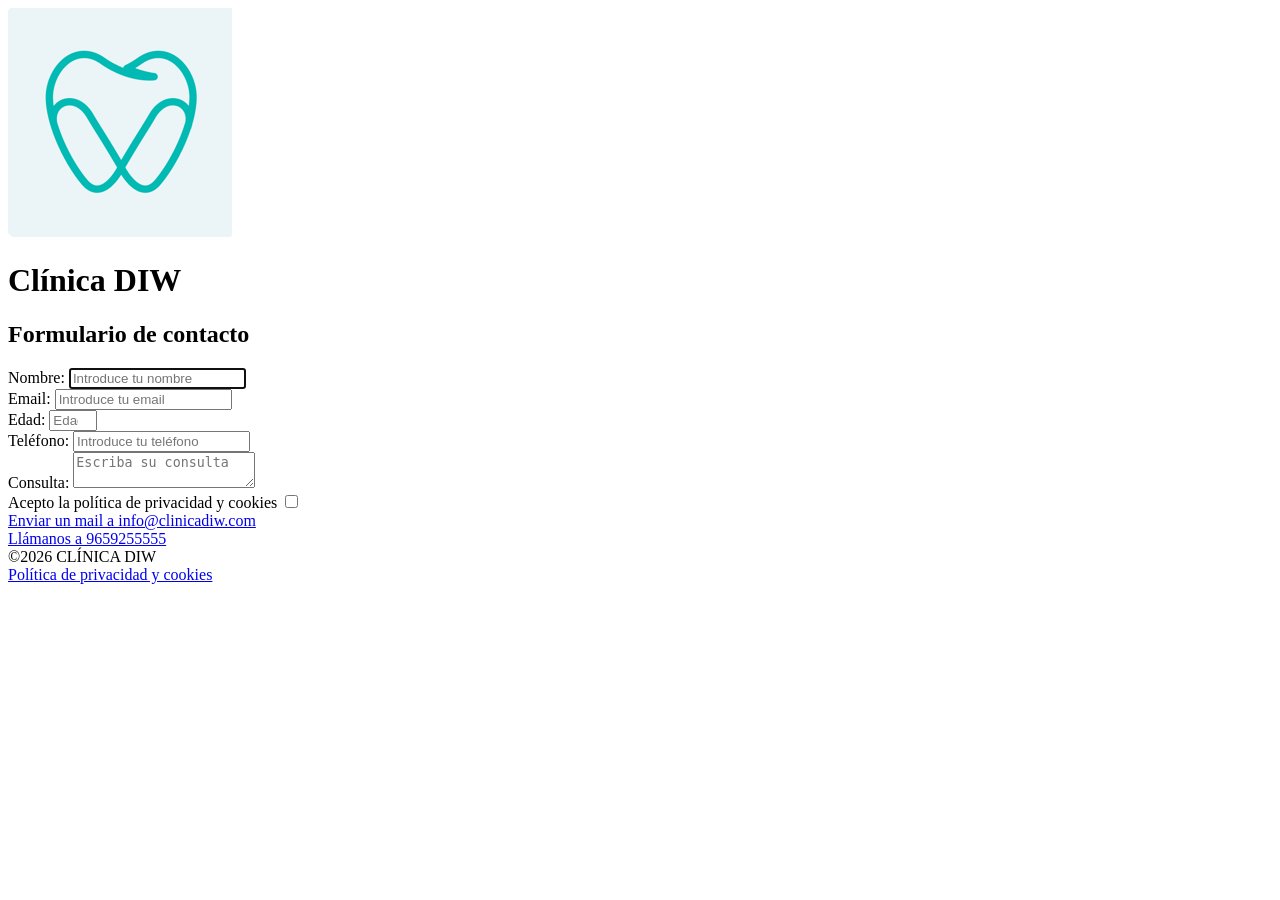
==== contacto.html @ 77b69e8a "Actividad 6.1" ====
<!DOCTYPE html>
<html lang="es">
<head>
    <title>Contacto - Clínica DIW</title>
    <meta charset="utf-8" />
</head>
<body>
    <header>
        <a href="index.html">
            <img src="assets/images/logo.png" alt="Clínica DIW" />
        </a>
        <h1>Clínica DIW</h1>
    </header>
    <main>
        <section>
            <h2>Formulario de contacto</h2>
            <form>
                <label for="nombre">Nombre:</label>
                <input type="text" id="nombre" name="nombre" maxlength="40" pattern="[A-Za-zÁÉÍÓÚÜÑáéíóúüñ0-9]+" placeholder="Introduce tu nombre" required autofocus /> <br />
                <label for="email">Email:</label>
                <input type="email" id="email" name="email" placeholder="Introduce tu email" required /> <br />
                <label for="edad">Edad:</label>
                <input type="number" id="edad" name="edad" placeholder="Edad" min="18" max="99" required /> <br />
                <label for="telefono">Teléfono:</label>
                <input type="tel" id="telefono" name="telefono" placeholder="Introduce tu teléfono" required /> <br />
                <label for="consulta">Consulta:</label>
                <textarea id="consulta" name="consulta" placeholder="Escriba su consulta" required></textarea> <br />
                <label for="privacidad">Acepto la política de privacidad y cookies</label>
                <input type="checkbox" id="privadcidad" name="privacidad" required />
            </form>
        </section>
        <section>
            <a href="mailto:info@clinicadiw.com">Enviar un mail a info@clinicadiw.com</a> <br />
            <a href="tel:+34965925555">Llámanos a 9659255555</a>
        </section>
    </main>
    <footer>
        &copy;2026 CLÍNICA DIW <br />
        <a href="#">Política de privacidad y cookies</a>
    </footer>
</body>
</html>
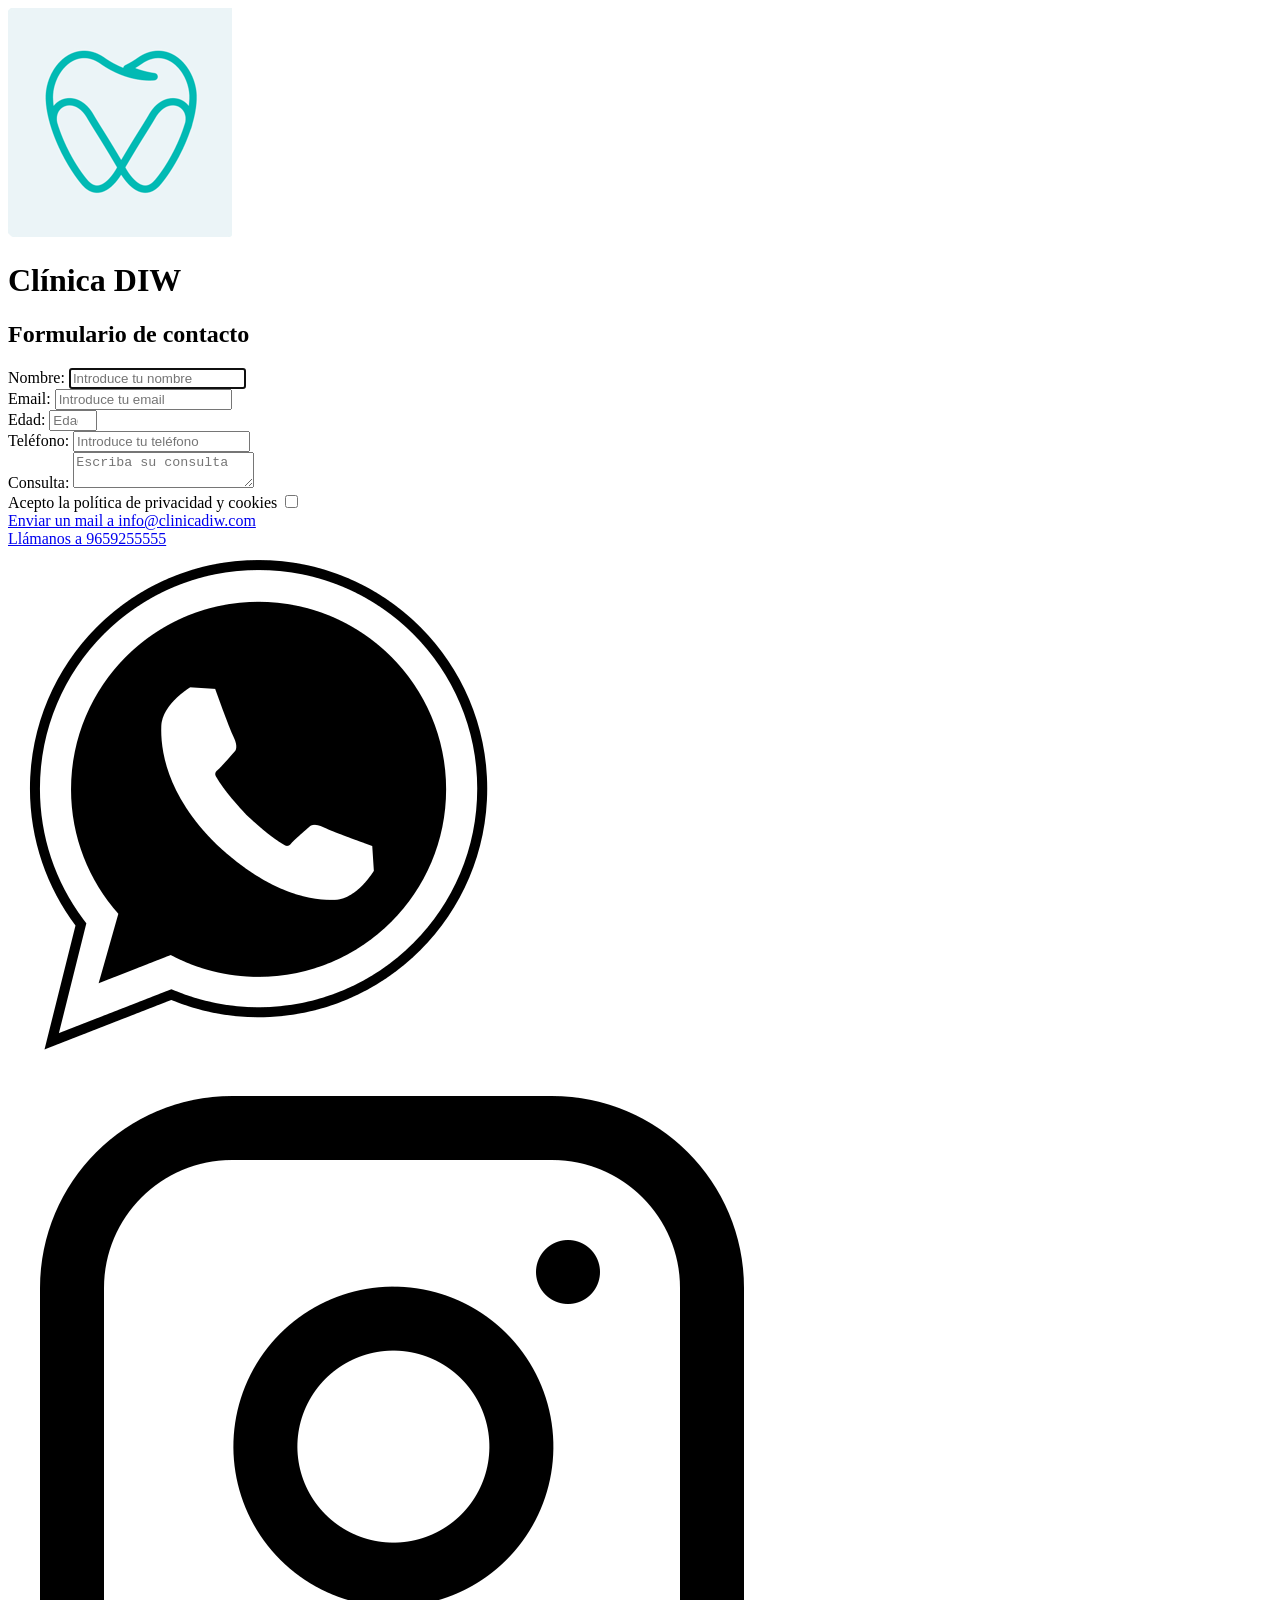
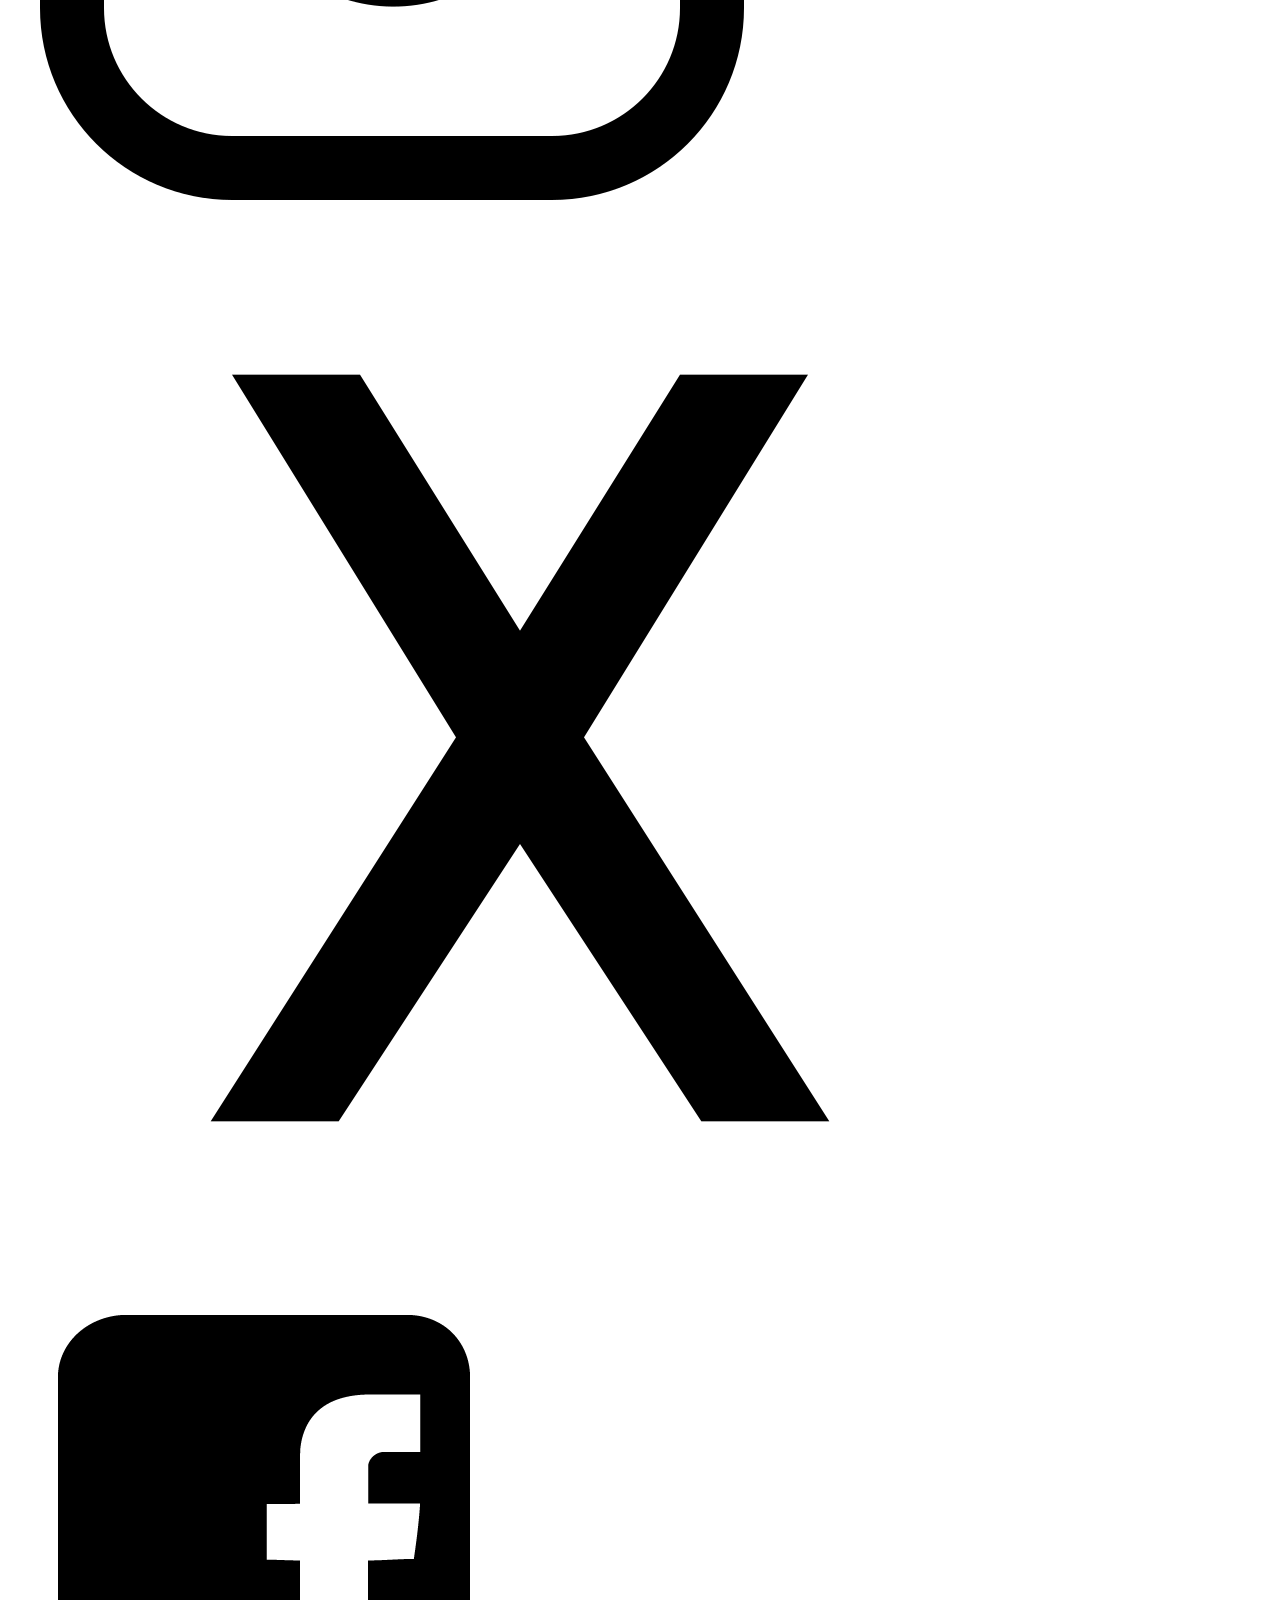
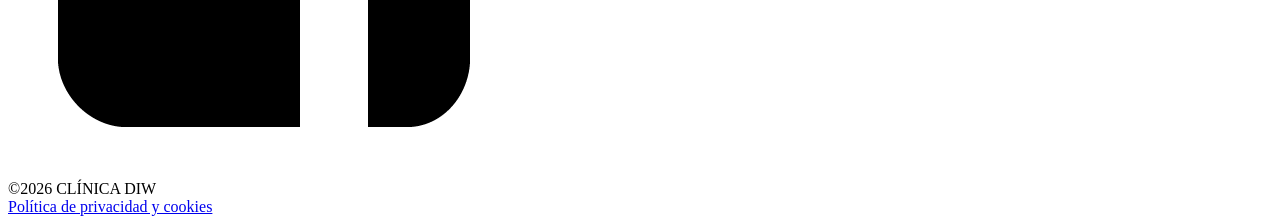
==== commit 314356ff: "Actividad 6.2" ====
--- a/contacto.html
+++ b/contacto.html
@@ -35,6 +35,18 @@
         </section>
     </main>
     <footer>
+        <a href="https://www.whatsapp.com/" target="_blank">
+            <img src="assets/images/whatsapp.png" alt="Whatsapp" />
+        </a>
+        <a href="https://www.instagram.com/" target="_blank">
+            <img src="assets/images/instagram.png" alt="Instagram" />
+        </a>
+        <a href="https://x.com/" target="_blank">
+            <img src="assets/images/x.png" alt="X" />
+        </a>
+        <a href="https://www.facebook.com/" target="_blank">
+            <img src="assets/images/facebook.png" alt="Facebook" />
+        </a> <br />
         &copy;2026 CLÍNICA DIW <br />
         <a href="#">Política de privacidad y cookies</a>
     </footer>
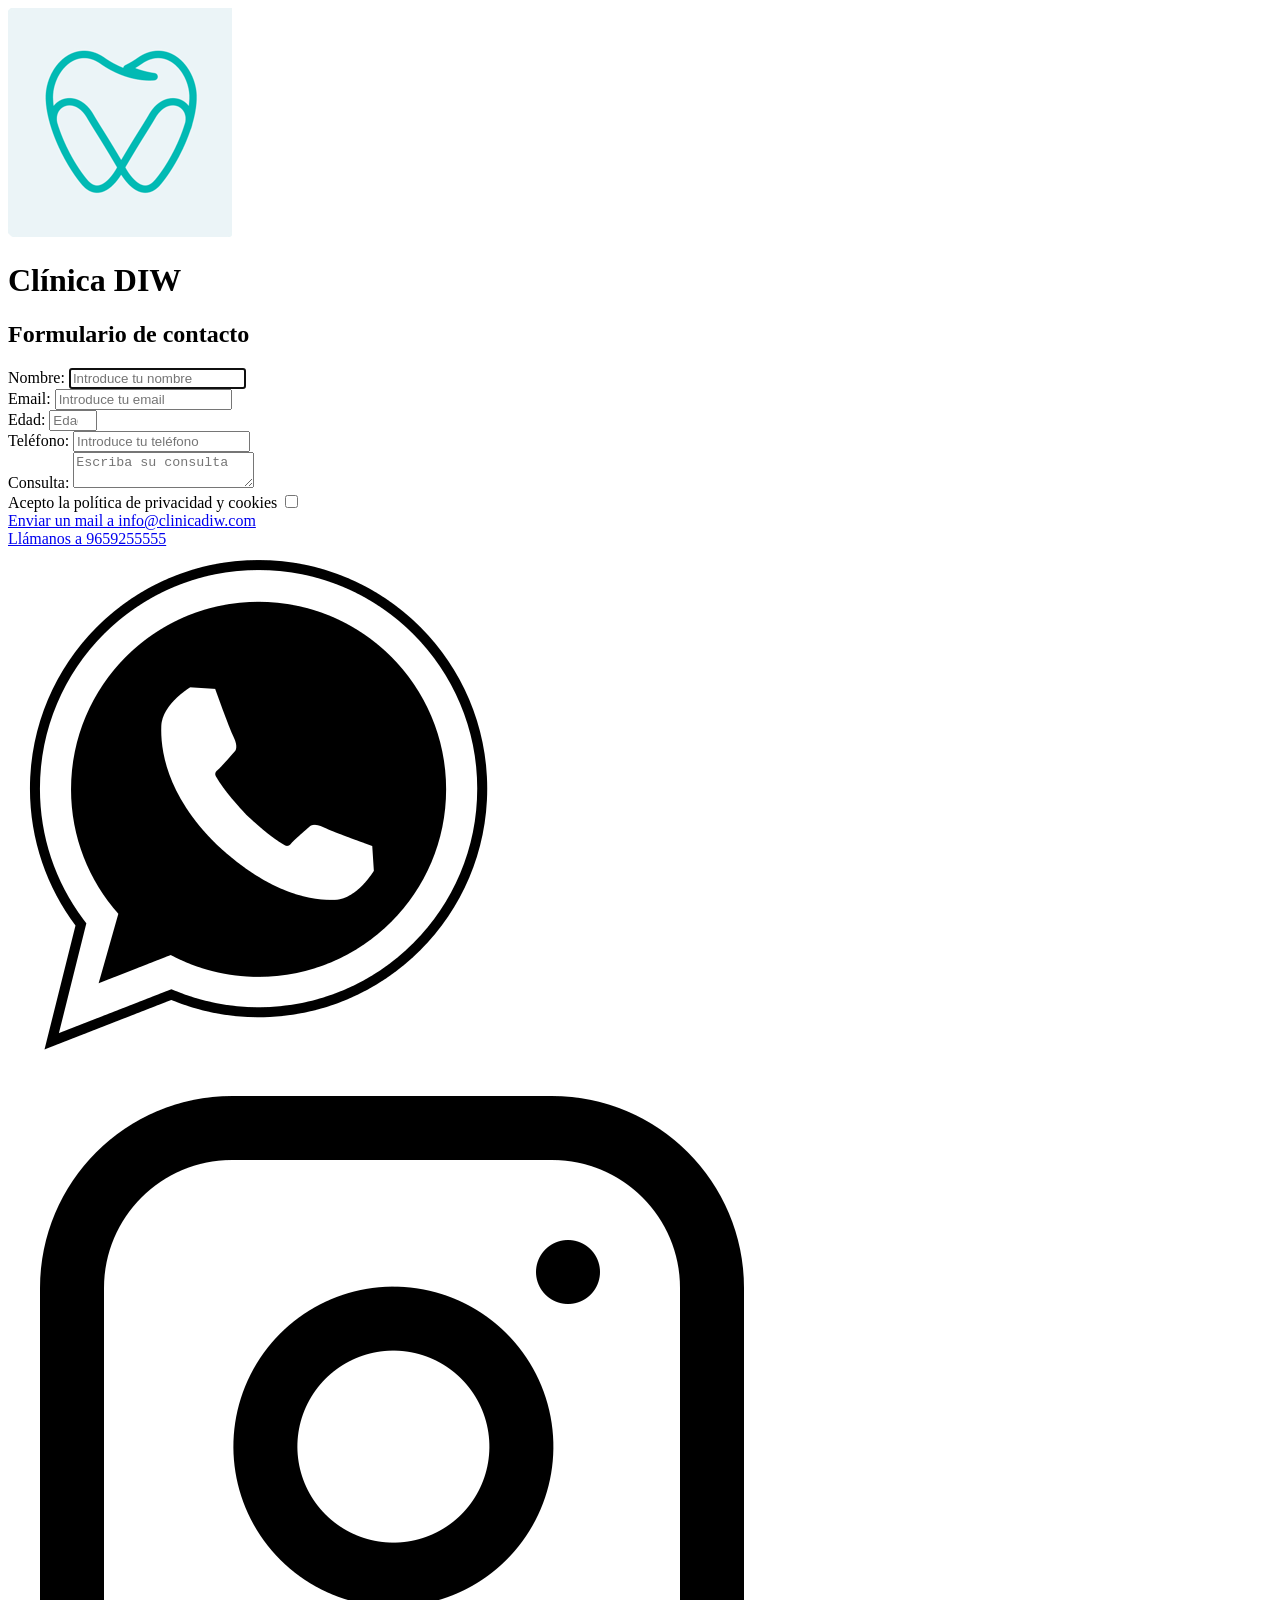
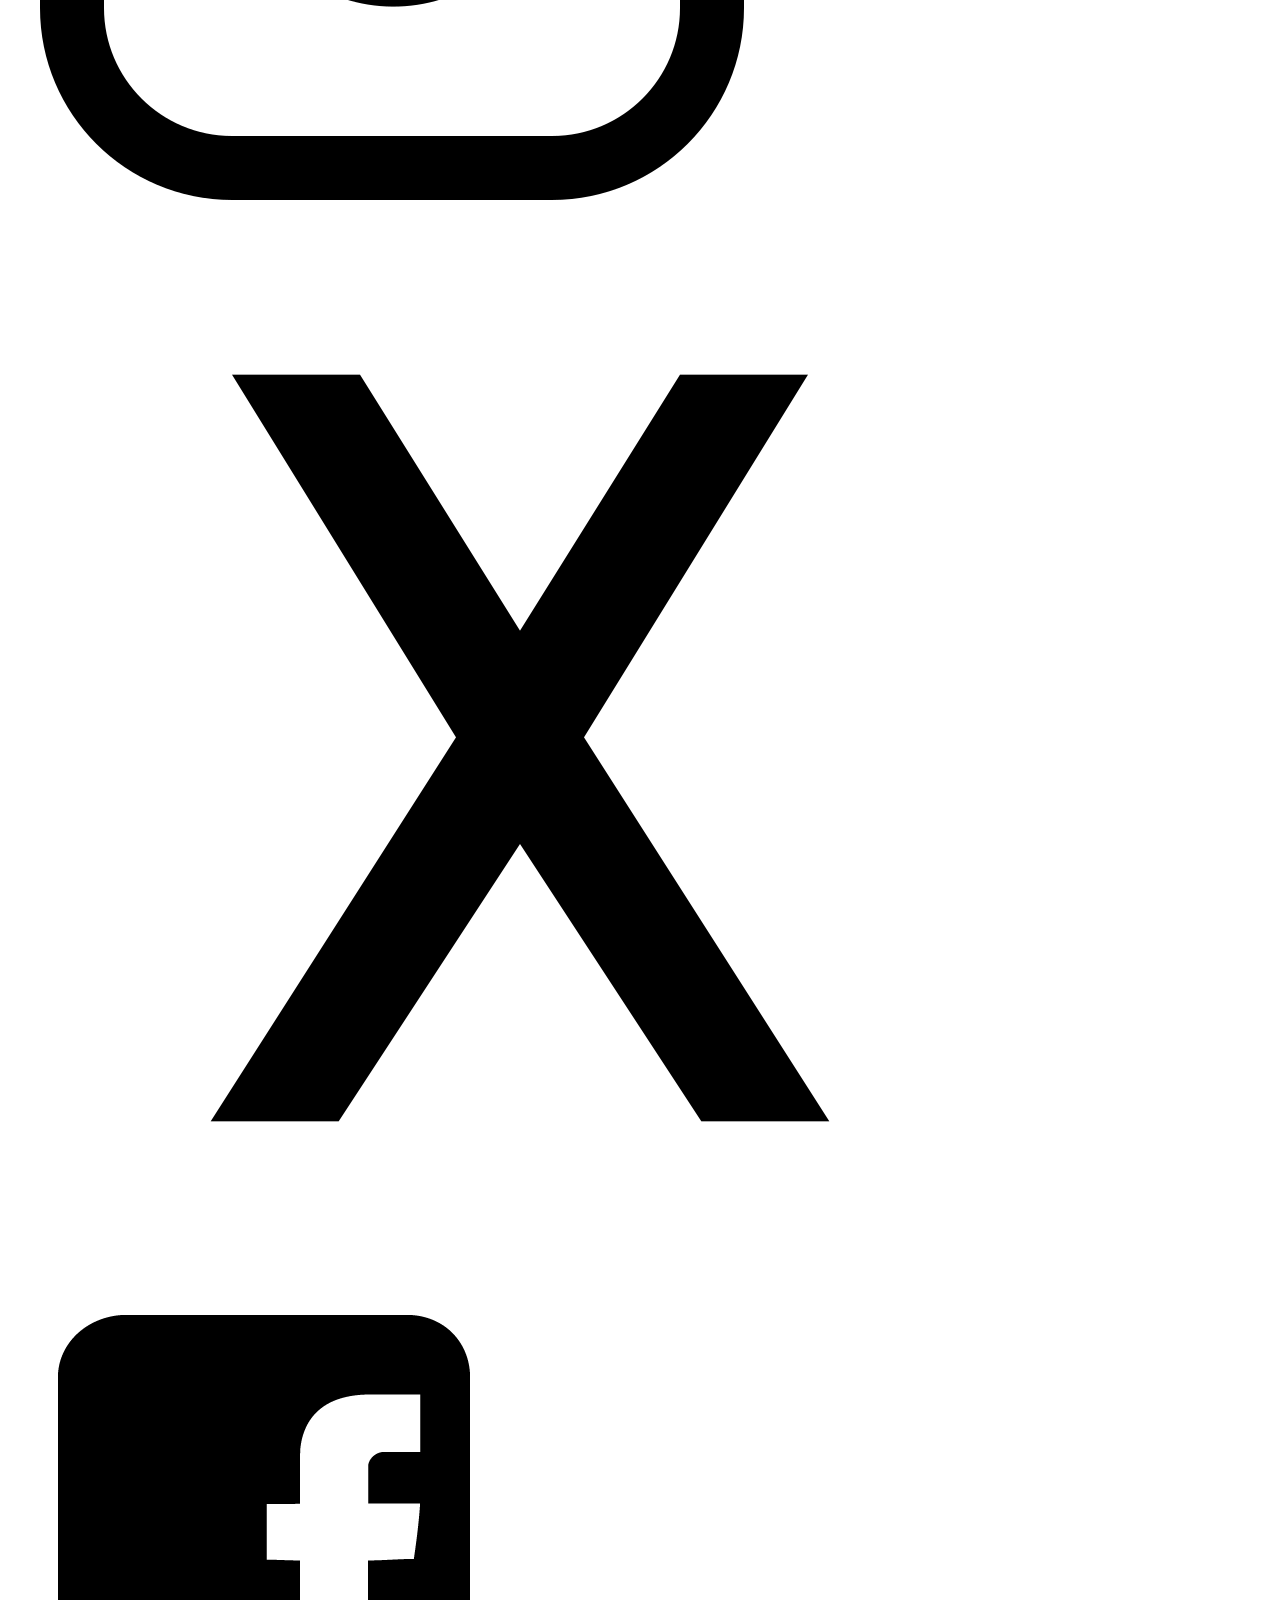
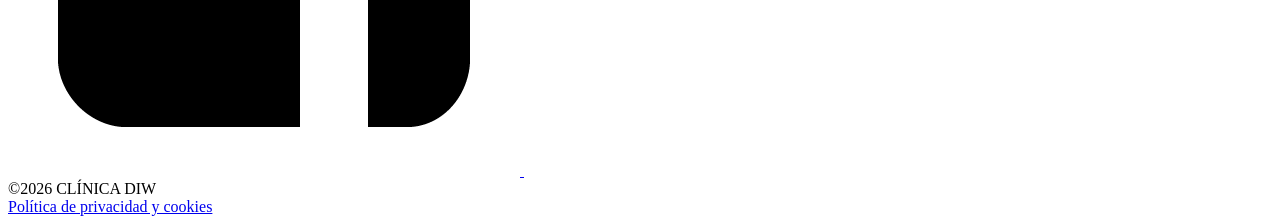
==== commit a2cf9e31: "Actividad 6.3" ====
--- a/contacto.html
+++ b/contacto.html
@@ -46,7 +46,9 @@
         </a>
         <a href="https://www.facebook.com/" target="_blank">
             <img src="assets/images/facebook.png" alt="Facebook" />
-        </a> <br />
+        </a>
+        <iframe src="https://www.google.com/maps/embed?pb=!1m18!1m12!1m3!1d5179.968439991851!2d-0.5082629597515042!3d38.32940472605966!2m3!1f0!2f0!3f0!3m2!1i1024!2i768!4f13.1!3m3!1m2!1s0xd62370e5b0c15f1%3A0x91f6bc3a8100bda5!2sIES%20MARE%20NOSTRUM%20CALLE%20PANAM%C3%81%2022%20ALICANTE!5e0!3m2!1ses!2ses!4v1793878391866!5m2!1ses!2ses"
+                width="600" height="450" style="border:0;" allowfullscreen="" loading="lazy" referrerpolicy="strict-origin-when-cross-origin"></iframe><br />
         &copy;2026 CLÍNICA DIW <br />
         <a href="#">Política de privacidad y cookies</a>
     </footer>
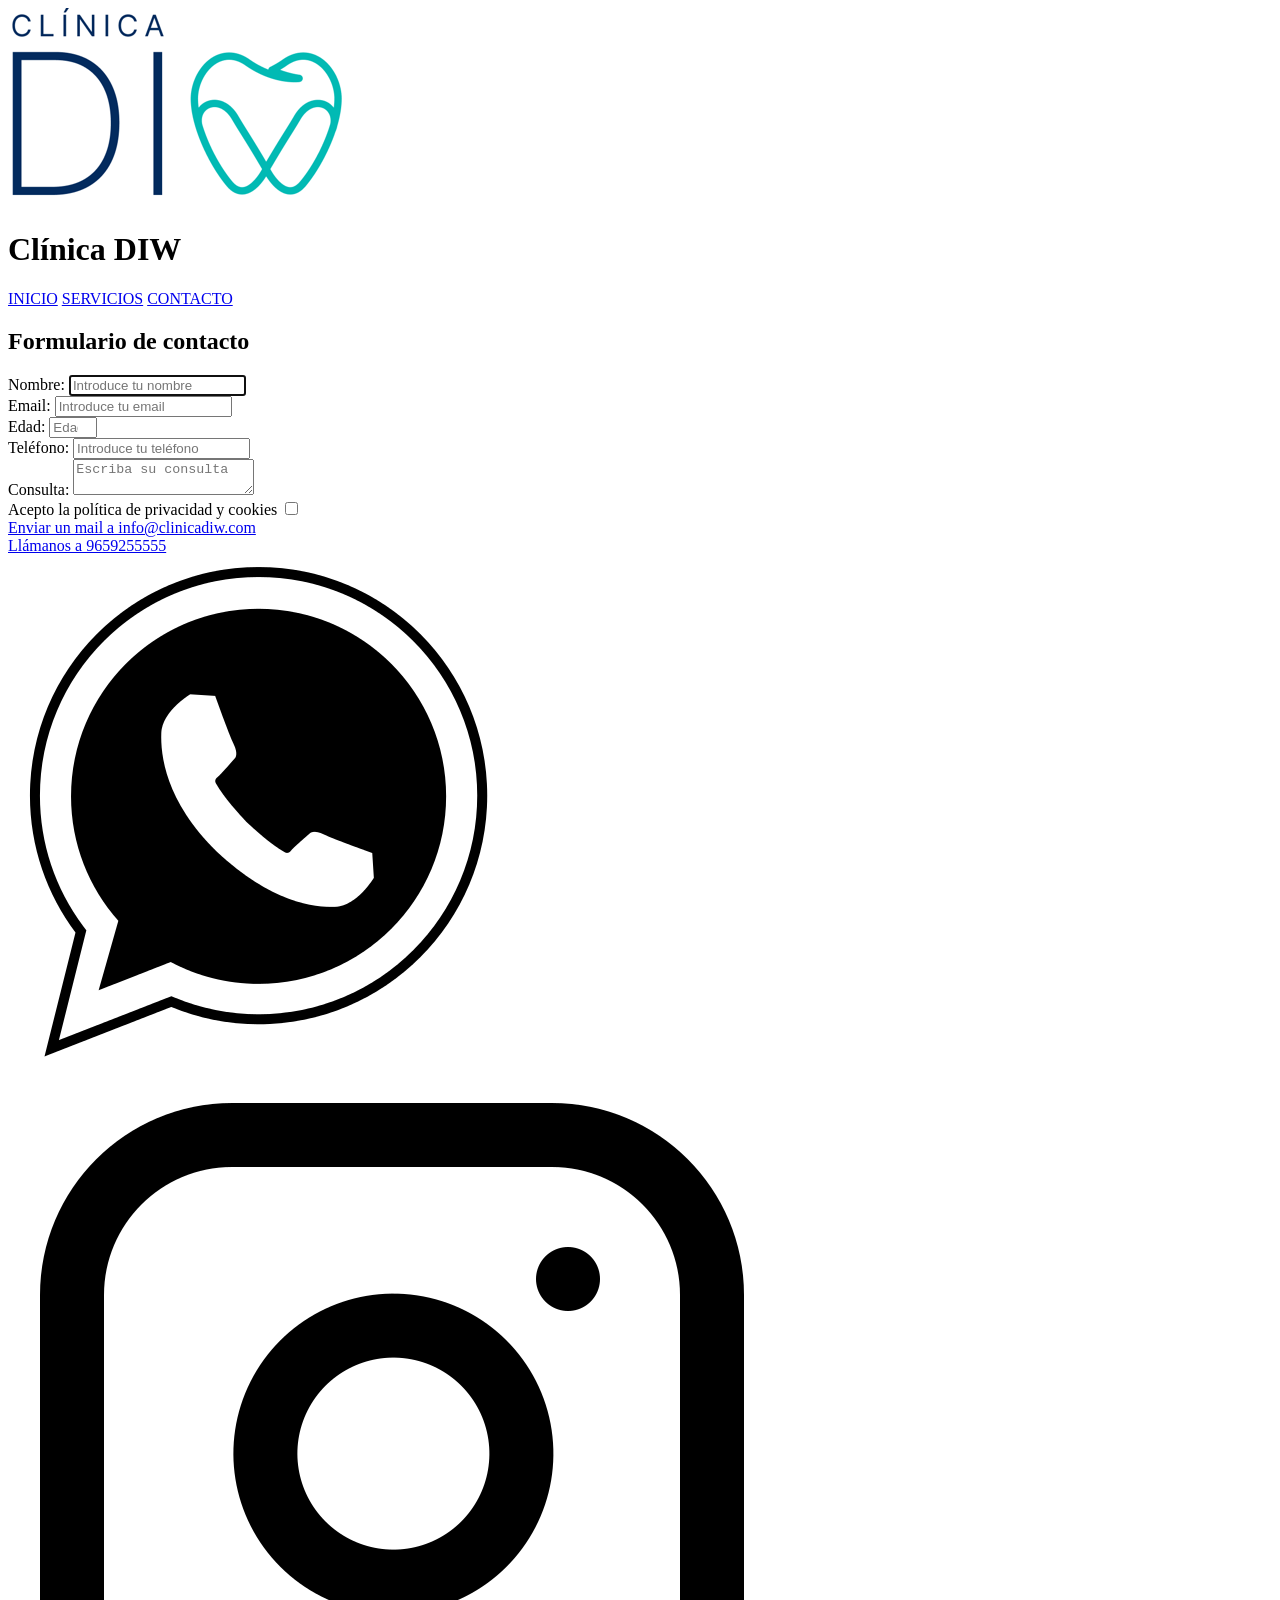
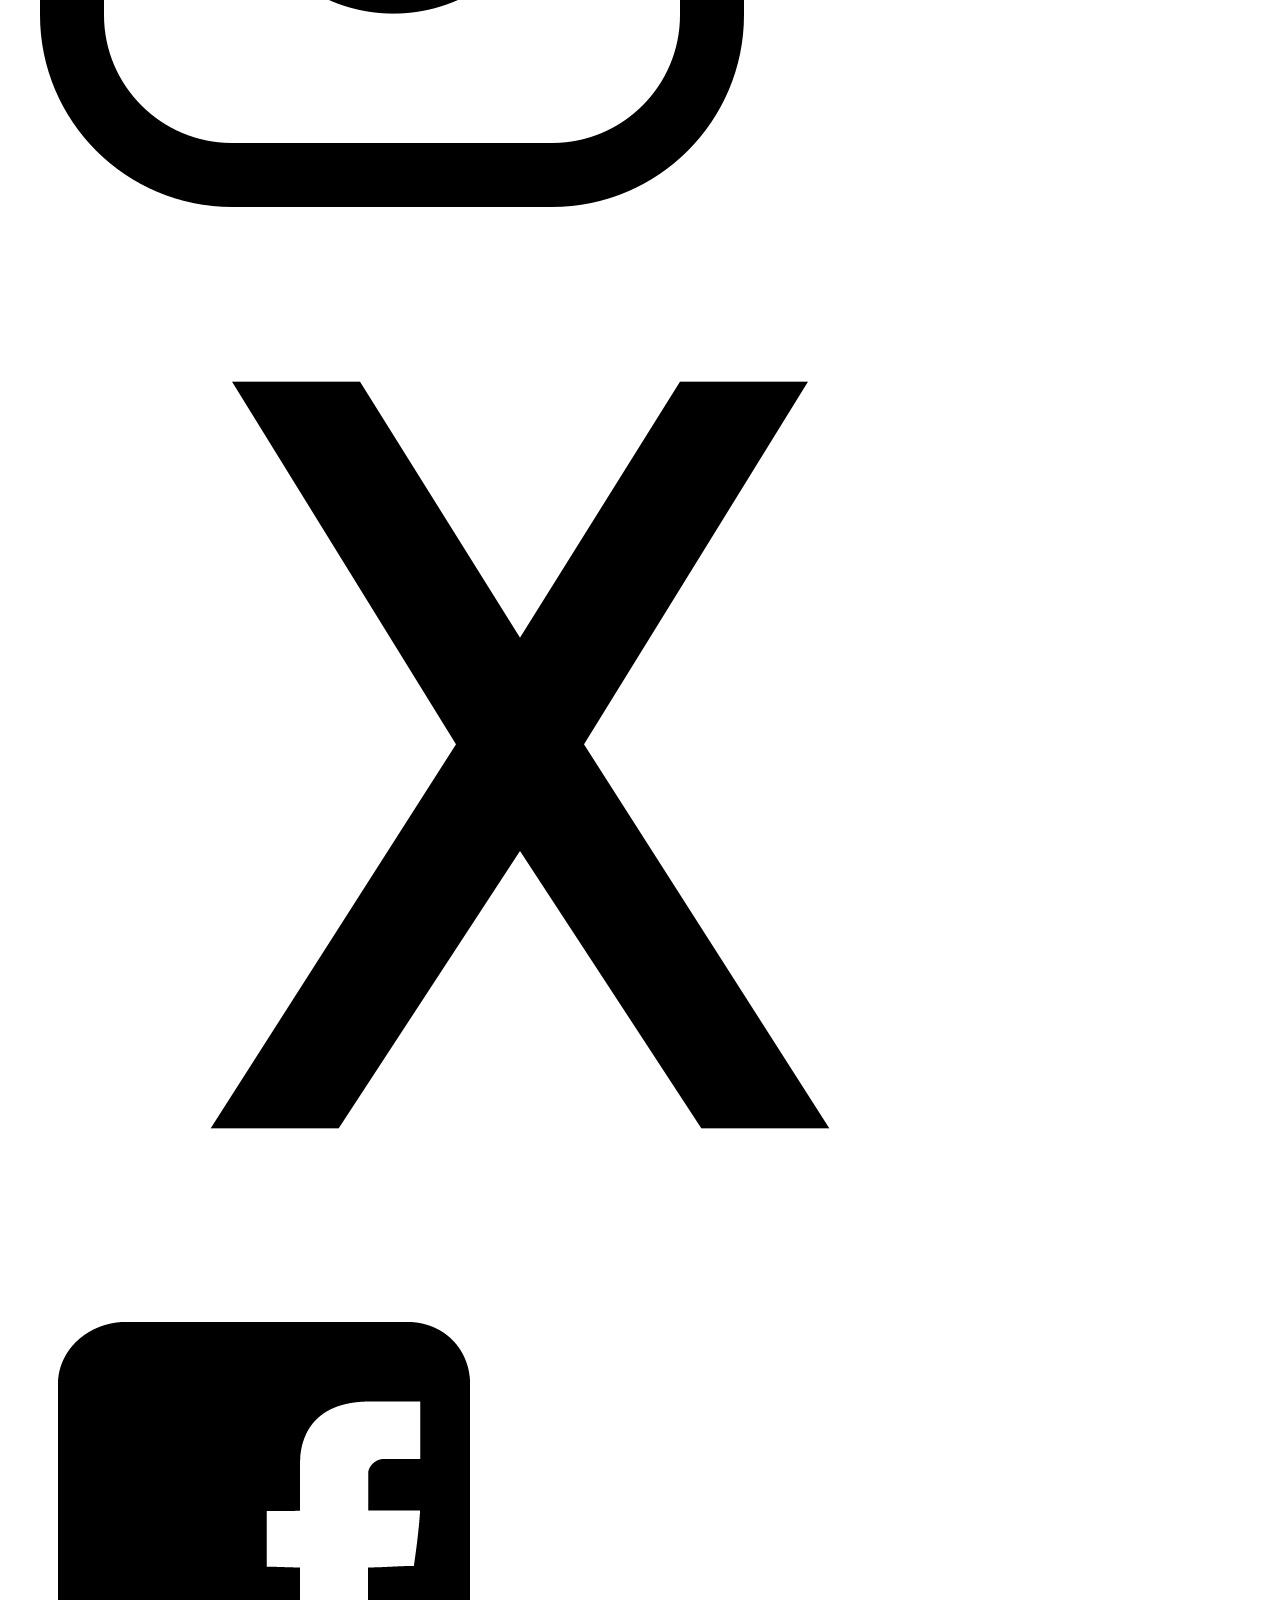
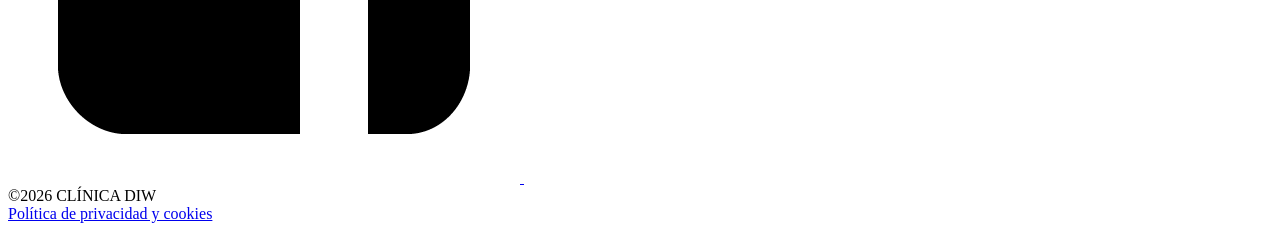
==== commit 2abbc583: "Actividad 8.1" ====
--- a/contacto.html
+++ b/contacto.html
@@ -3,6 +3,8 @@
 <head>
     <title>Contacto - Clínica DIW</title>
     <meta charset="utf-8" />
+    <meta name="description" content="Contáctanos mediente nuestro formulario, por teléfono o a través de correro electrónico" />
+    <link rel="icon" type="image/png" href="assets/images/favicon.png">
 </head>
 <body>
     <header>
@@ -11,6 +13,11 @@
         </a>
         <h1>Clínica DIW</h1>
     </header>
+    <nav>
+        <a href="index.html">INICIO</a>
+        <a href="servicios.html">SERVICIOS</a>
+        <a href="contacto.html">CONTACTO</a>
+    </nav>
     <main>
         <section>
             <h2>Formulario de contacto</h2>
@@ -26,7 +33,7 @@
                 <label for="consulta">Consulta:</label>
                 <textarea id="consulta" name="consulta" placeholder="Escriba su consulta" required></textarea> <br />
                 <label for="privacidad">Acepto la política de privacidad y cookies</label>
-                <input type="checkbox" id="privadcidad" name="privacidad" required />
+                <input type="checkbox" id="privacidad" name="privacidad" required />
             </form>
         </section>
         <section>
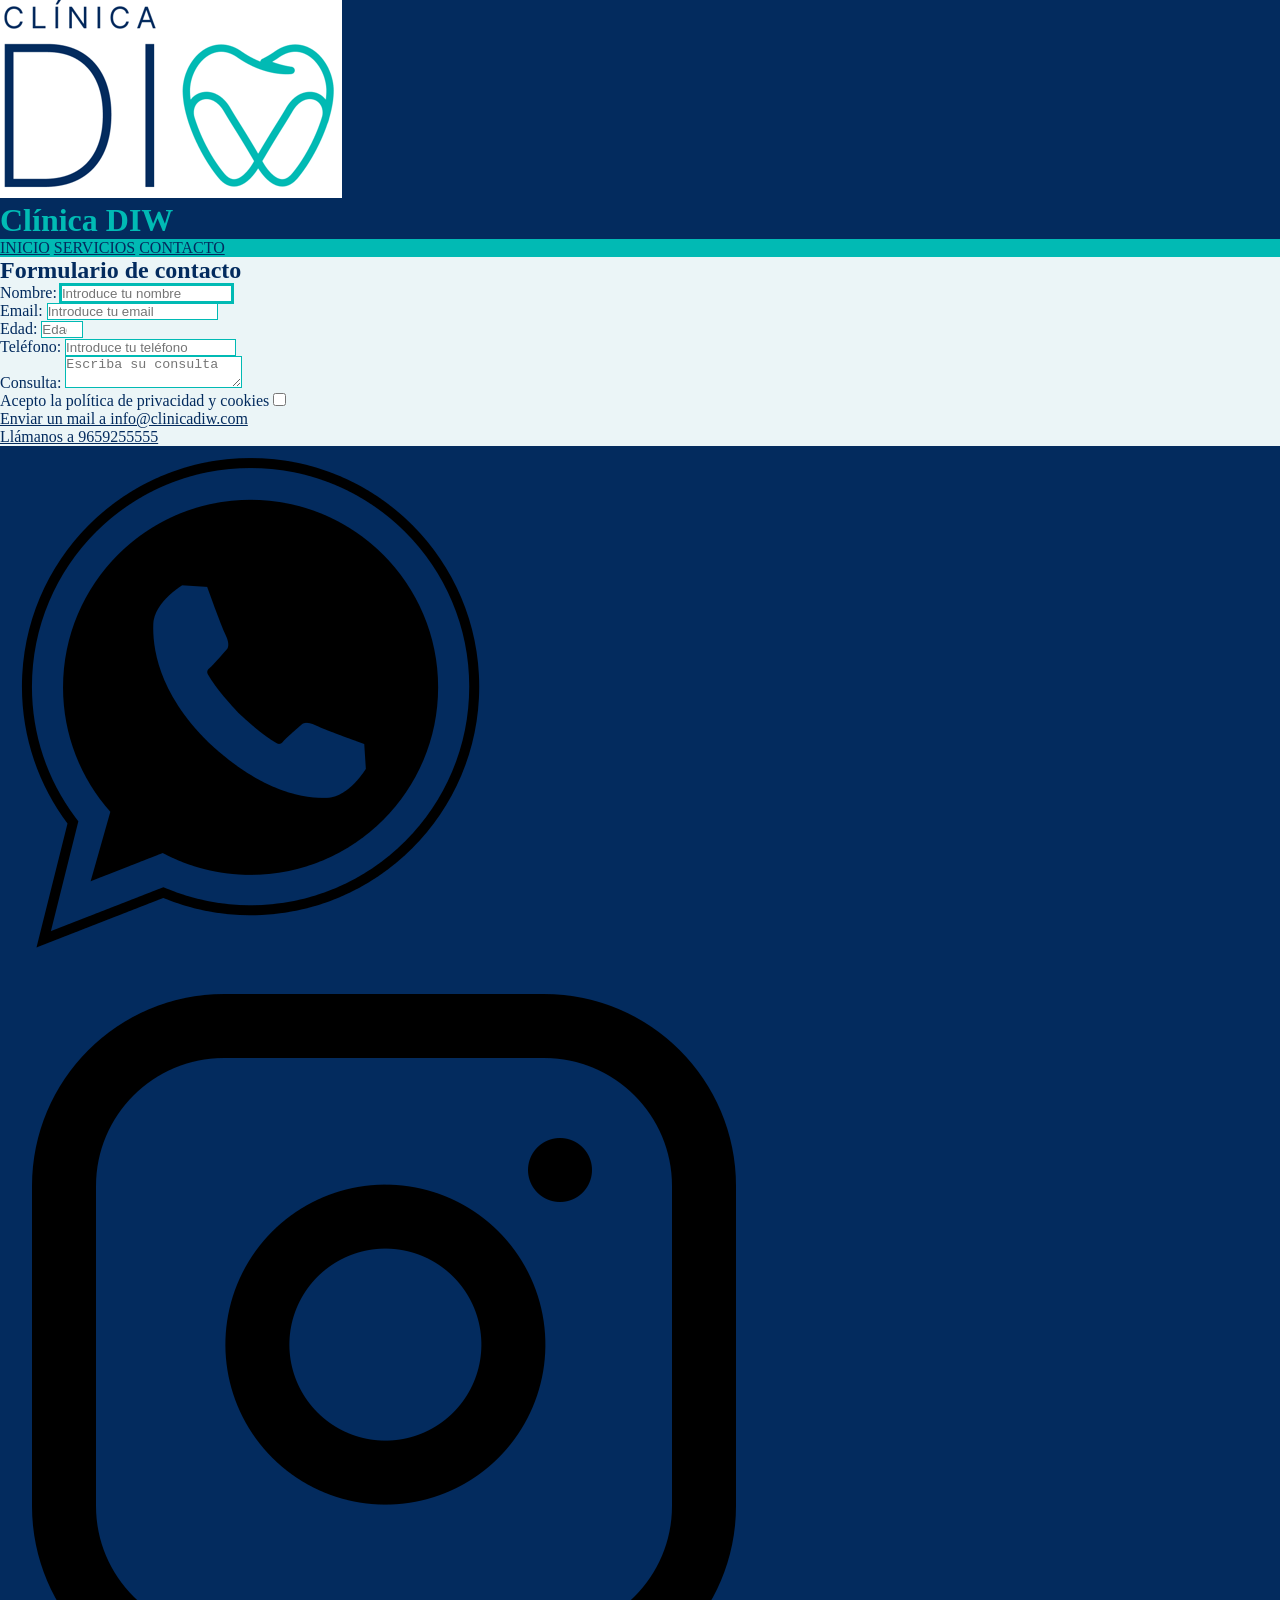
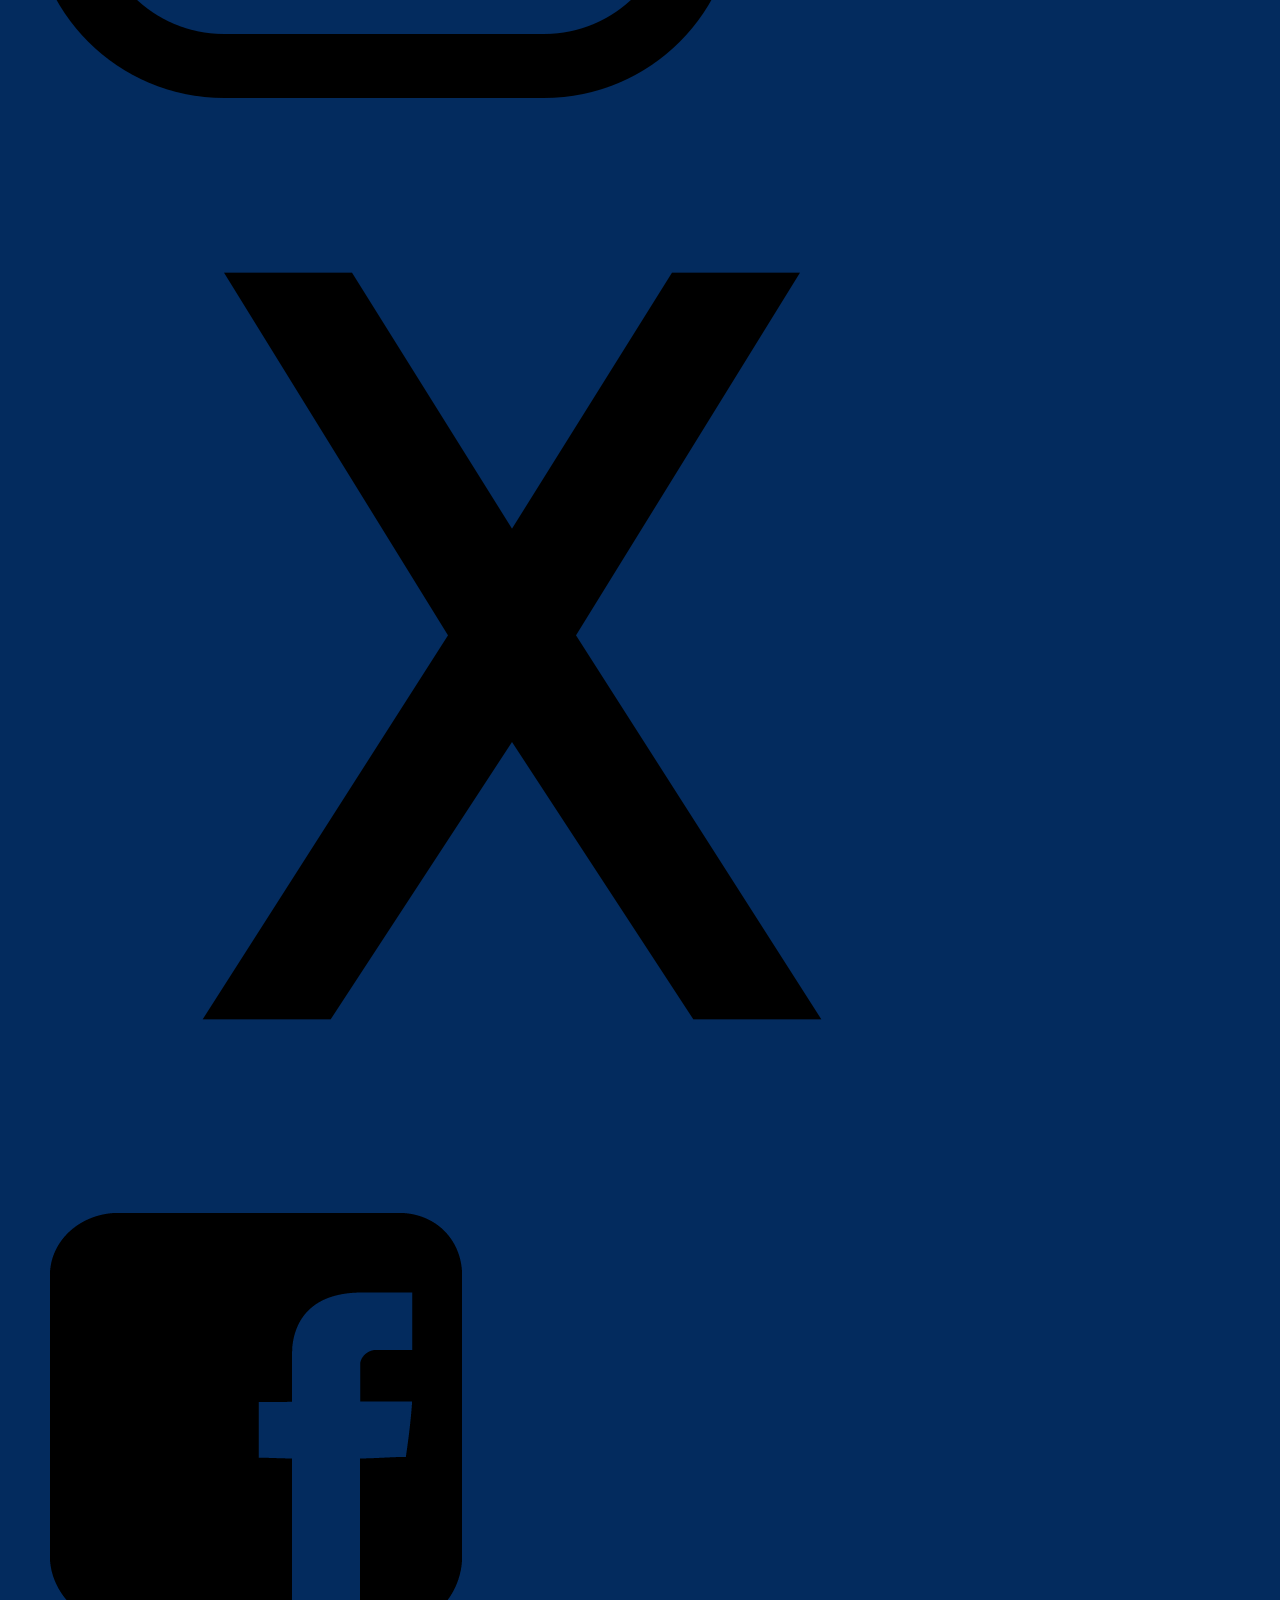
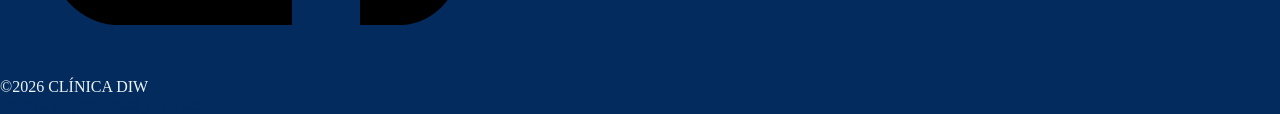
==== commit a28c67f6: "Actividad 5.1" ====
--- a/contacto.html
+++ b/contacto.html
@@ -4,7 +4,13 @@
     <title>Contacto - Clínica DIW</title>
     <meta charset="utf-8" />
     <meta name="description" content="Contáctanos mediente nuestro formulario, por teléfono o a través de correro electrónico" />
+    <meta name="keywords" content="contacto, Clínica DIW, teléfono, email, formulario" />
+    <meta name="author" content="Alberto Pereda Gámez" />
+    <meta name="copyright" content="2026, Alberto Pereda Gámez" />
+    <meta name="viewport" content="width=device-width, initial-scale=1.0" />
+    <meta name="robots" content="index,follow">
     <link rel="icon" type="image/png" href="assets/images/favicon.png">
+    <link rel="stylesheet" href="assets/css/estilos.css" />
 </head>
 <body>
     <header>
--- a/assets/css/estilos.css
+++ b/assets/css/estilos.css
@@ -0,0 +1,94 @@
+* {
+    margin: 0px;
+    padding: 0px;
+}
+
+body {
+    font-size: 1em;
+    background-color: #EBF5F7;
+    color: #032B5E;
+}
+
+header {
+    background-color: #032B5E;
+    color: #EBF5F7;
+}
+
+nav {
+    background-color: #01BAB4;
+    color: #032B5E;
+}
+
+aside {
+    background-color: #01BAB4;
+    color: #032B5E;
+}
+
+footer {
+    background-color: #032B5E;
+    color: #EBF5F7;
+}
+
+h1 {
+    font-size: 2em;
+    color: #01BAB4;
+}
+
+h2 {
+    font-size: 1.5em;
+    color: #032B5E;
+}
+
+a {
+    color: #032B5E;
+}
+    
+    a:visited {
+        color: #032B5E;
+    }
+
+    a:hover {
+        color: #EBF5F7;
+        background-color: #032B5E;
+    }
+
+form {
+    background-color: #EBF5F7;
+    color: #032B5E;
+}
+
+input, textarea {
+    background-color: #FFFFFF;
+    color: #032B5E;
+    border: 1px solid #01BAB4;
+}
+
+    input:focus, textarea:focus {
+        outline: 2px solid #01BAB4;
+    }
+
+table {
+    background-color: #EBF5F7;
+    color: #032B5E;
+    border-collapse: collapse;
+}
+
+th {
+    background-color: #032B5E;
+    color: #EBF5F7;
+}
+
+td {
+    background-color: #EBF5F7;
+    color: #032B5E;
+}
+
+th, td {
+    border: 1px solid #01BAB4;
+    padding: 10px;
+}
+
+caption {
+    color: #032B5E;
+    font-weight: bold;
+}
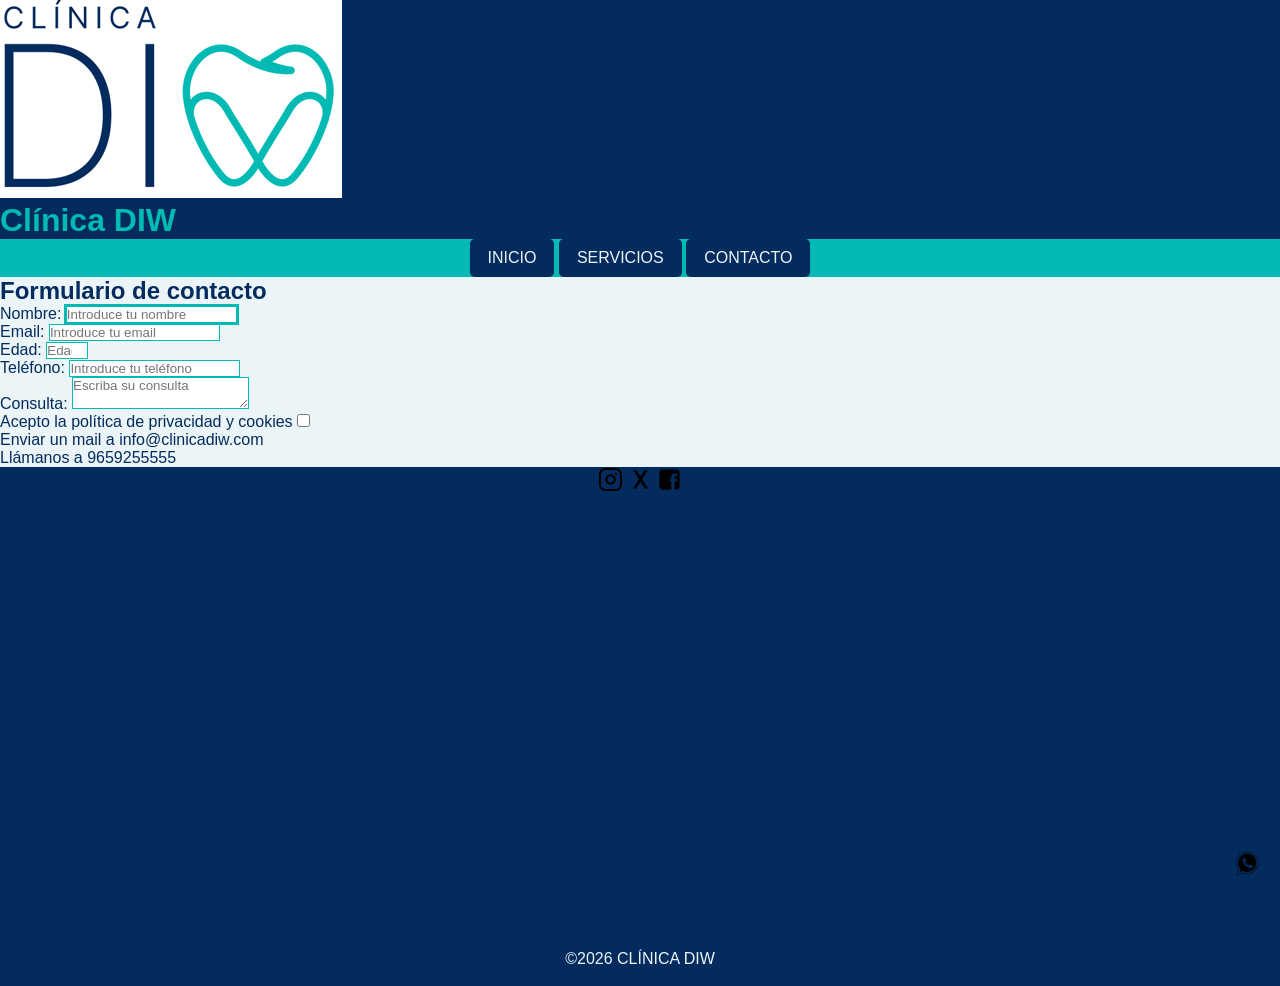
==== commit 575c60ef: "Actividad 12.1" ====
--- a/contacto.html
+++ b/contacto.html
@@ -48,7 +48,7 @@
         </section>
     </main>
     <footer>
-        <a href="https://www.whatsapp.com/" target="_blank">
+        <a class="fijo" href="https://www.whatsapp.com/" target="_blank">
             <img src="assets/images/whatsapp.png" alt="Whatsapp" />
         </a>
         <a href="https://www.instagram.com/" target="_blank">
@@ -59,7 +59,7 @@
         </a>
         <a href="https://www.facebook.com/" target="_blank">
             <img src="assets/images/facebook.png" alt="Facebook" />
-        </a>
+        </a> <br />
         <iframe src="https://www.google.com/maps/embed?pb=!1m18!1m12!1m3!1d5179.968439991851!2d-0.5082629597515042!3d38.32940472605966!2m3!1f0!2f0!3f0!3m2!1i1024!2i768!4f13.1!3m3!1m2!1s0xd62370e5b0c15f1%3A0x91f6bc3a8100bda5!2sIES%20MARE%20NOSTRUM%20CALLE%20PANAM%C3%81%2022%20ALICANTE!5e0!3m2!1ses!2ses!4v1793878391866!5m2!1ses!2ses"
                 width="600" height="450" style="border:0;" allowfullscreen="" loading="lazy" referrerpolicy="strict-origin-when-cross-origin"></iframe><br />
         &copy;2026 CLÍNICA DIW <br />
--- a/assets/css/estilos.css
+++ b/assets/css/estilos.css
@@ -7,6 +7,8 @@
     font-size: 1em;
     background-color: #EBF5F7;
     color: #032B5E;
+    font-family: Arial, sans-serif;
+    font-style: normal;
 }
 
 header {
@@ -17,30 +19,38 @@
 nav {
     background-color: #01BAB4;
     color: #032B5E;
+    text-align: center;
+    position: sticky;
+    top: 0;
 }
 
 aside {
     background-color: #01BAB4;
     color: #032B5E;
+    text-align: center;
 }
 
 footer {
     background-color: #032B5E;
     color: #EBF5F7;
+    text-align: center;
 }
 
 h1 {
     font-size: 2em;
     color: #01BAB4;
+    font-family: Arial, sans-serif;
 }
 
 h2 {
     font-size: 1.5em;
     color: #032B5E;
+    font-family: Arial, sans-serif;
 }
 
 a {
     color: #032B5E;
+    text-decoration: none;
 }
     
     a:visited {
@@ -61,6 +71,7 @@
     background-color: #FFFFFF;
     color: #032B5E;
     border: 1px solid #01BAB4;
+    font-family: inherit;
 }
 
     input:focus, textarea:focus {
@@ -71,6 +82,10 @@
     background-color: #EBF5F7;
     color: #032B5E;
     border-collapse: collapse;
+    table-layout: auto;
+    width: 100%;
+    margin: 20px;
+    text-align: center;
 }
 
 th {
@@ -91,4 +106,42 @@
 caption {
     color: #032B5E;
     font-weight: bold;
+    caption-side: bottom;
+}
+
+nav a {
+    display: inline-block;
+    padding: 10px 18px;
+    background-color: #032B5E;
+    color: #EBF5F7;
+    border-radius: 0.3em;
+}
+
+    nav a:visited {
+        color: #EBF5F7;
+    }
+
+    nav a:hover {
+        color: #032B5E;
+        background-color: #EBF5F7;
+    }
+
+aside li {
+    margin: 5px 0;
+}
+
+aside a {
+    display: block;
+    padding: 10px;
+}
+
+footer img {
+    width: 25px;
+    height: 25px;
+}
+
+.fijo {
+    position: fixed;
+    bottom: 20px;
+    right: 20px;
 }
